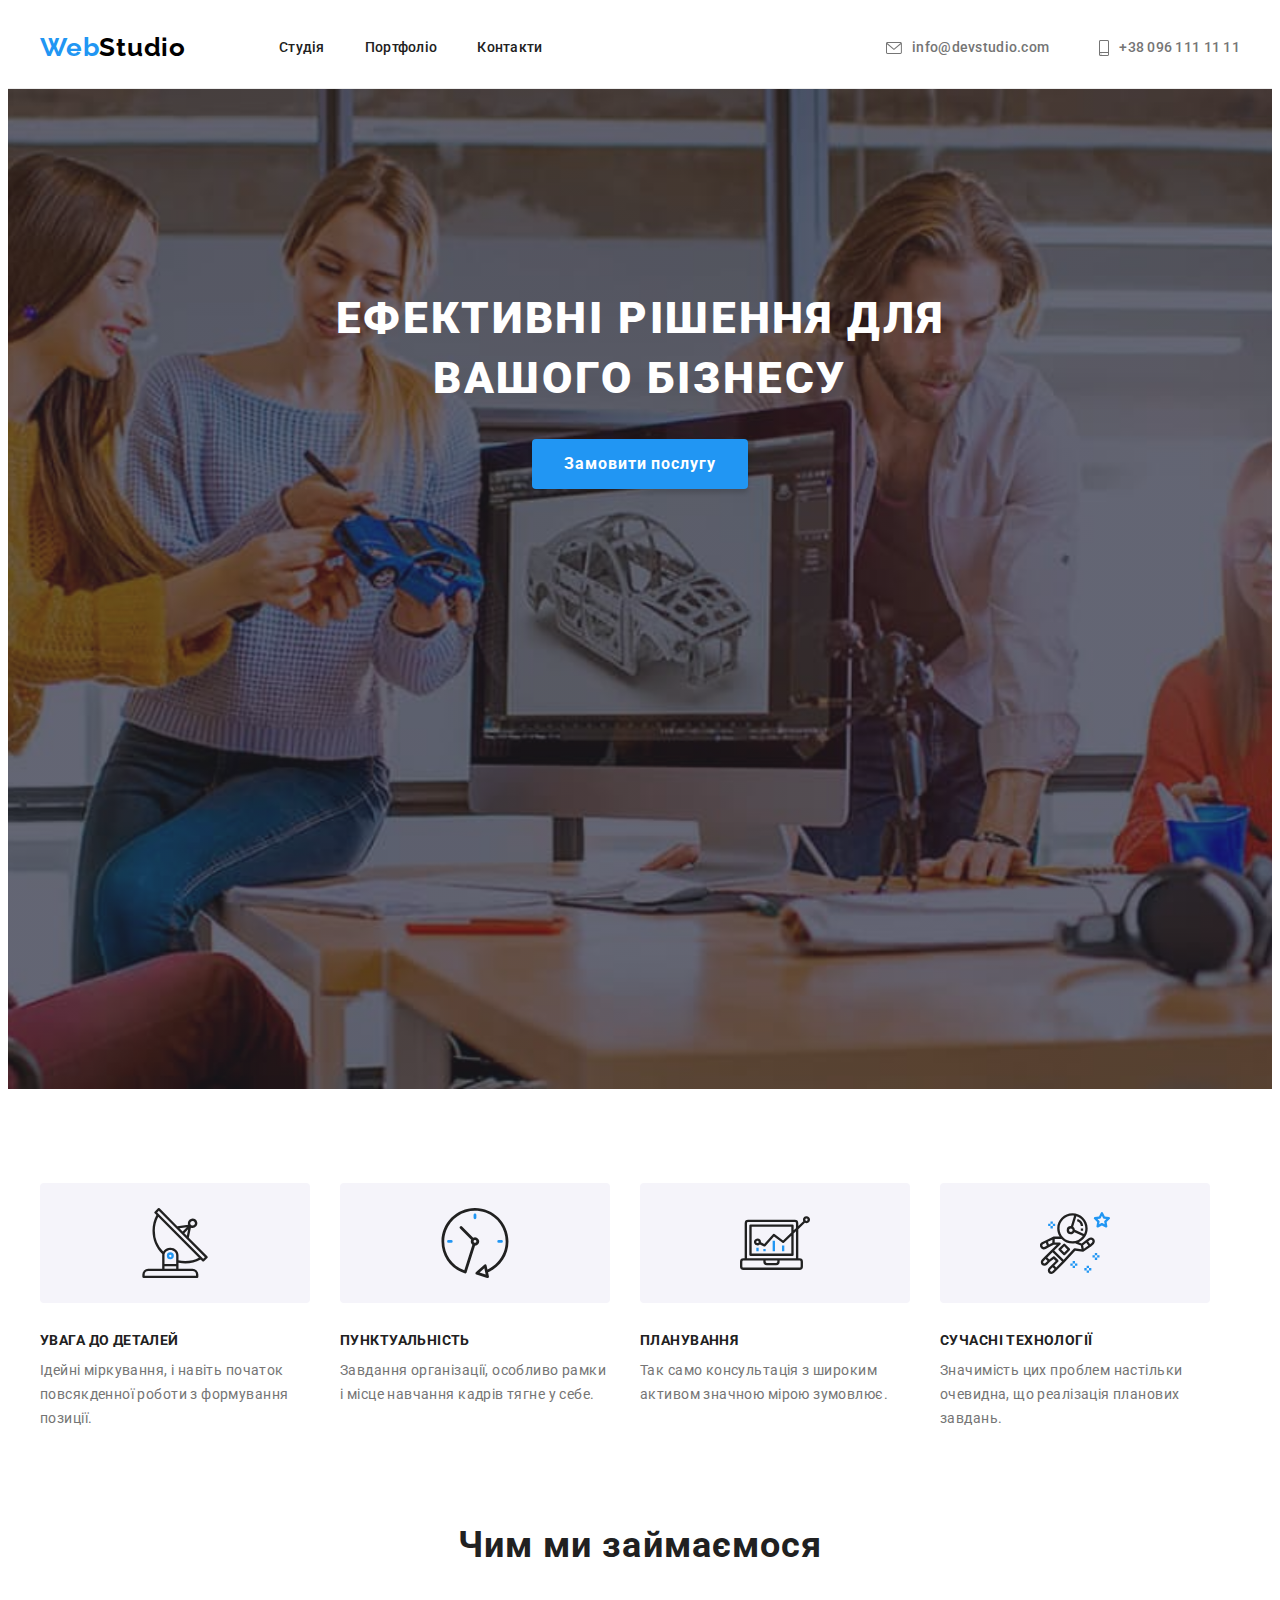
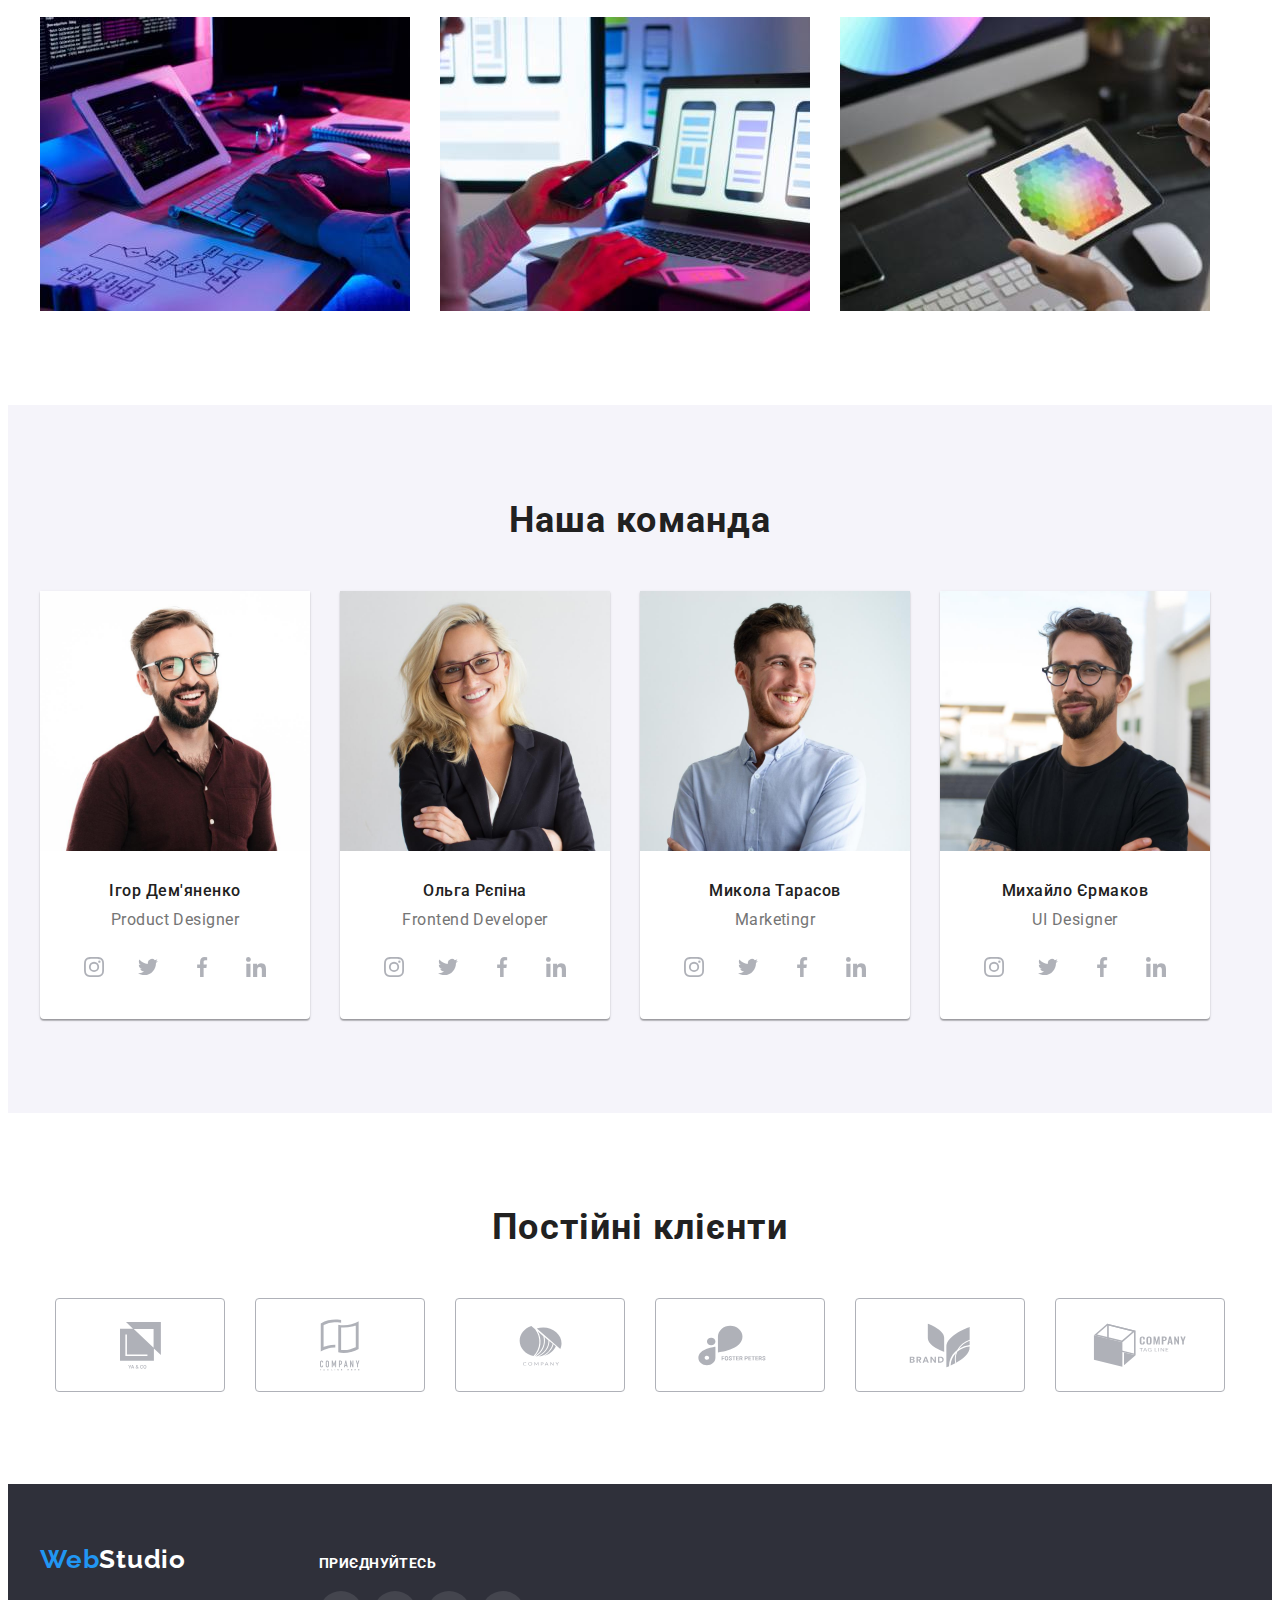
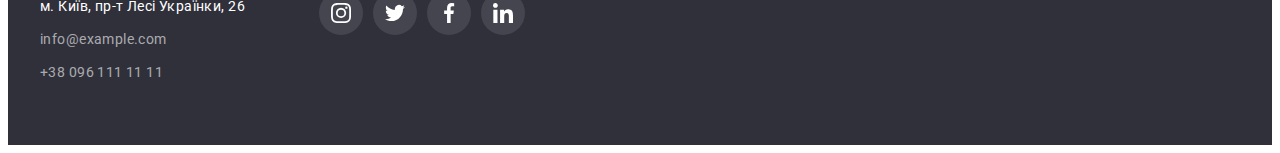
==== index.html @ 9c6f9ea0 "copy files" ====
<!DOCTYPE html>
<html lang="uk-UA">
<head>
    <meta charset="UTF-8">
    <meta http-equiv="X-UA-Compatible" content="IE=edge">
    <meta name="viewport" content="width=device-width, initial-scale=1.0">
    <link rel="preconnect" href="https://fonts.googleapis.com">
    <link rel="preconnect" href="https://fonts.gstatic.com" crossorigin>
    <link href="https://fonts.googleapis.com/css2?family=Raleway:wght@700&family=Roboto:wght@400;500;700;900&display=swap" rel="stylesheet">
    <title>Веб Студія</title>
    <link rel="stylesheet" href="https://cdnjs.cloudflare.com/ajax/libs/modern-normalize/1.1.0/modern-normalize.min.css" integrity="sha512-wpPYUAdjBVSE4KJnH1VR1HeZfpl1ub8YT/NKx4PuQ5NmX2tKuGu6U/JRp5y+Y8XG2tV+wKQpNHVUX03MfMFn9Q==" crossorigin="anonymous" referrerpolicy="no-referrer" />
    <link rel="stylesheet" href="css/styles.css" />
</head>
<body>
<!--------HEADER--------->
    <header class="header">
        <div class="container header-container">
            <nav class="header-nav">
                <a class="header-logo link" href="./index.html">Web<span>Studio</span></a>
                <ul class="header-list list">
                    <li class="header-item"><a class="header-link link" href="./index.html">Студія</a></li>
                    <li class="header-item"><a class="header-link link" href="./portfolio.html">Портфоліо</a></li>
                    <li class="header-item"><a class="header-link link" href="">Контакти</a></li>
                </ul>
            </nav>
                <ul class="contacts list">
                    <li class="mail"><a class="contacts-link link" href="mailto:info@devstudio.com"> <svg class="contact-icon" width="16" height="12"><use href="./images/icons.svg#icon-mail-ico"></use></svg> info@devstudio.com</a></li>
                    <li class="tel"><a class="contacts-link link" href="tel:+380961111111"> <svg class="contact-icon" width="10" height="16"><use href="./images/icons.svg#icon-phone-ico"></use></svg> +38 096 111 11 11</a></li>
                </ul>
        </div>
    </header>
    <main>
<!--------HERO---------> 
        <section class="hero">
            <div class="container">
                <h1 class="hero-title">Ефективні рішення для вашого бізнесу</h1>
                <button class="hero-btn" type="button">Замовити послугу</button>
            </div>
        </section>
<!--------FEATURES--------->        
        <section class="features section">
            <div class="container">
                <h2 class="visually-hidden">Переваги студії</h2>
                <ul class="features-list list">
                    <li class="features-item">
                        <div class="features-icon-container">
                            <svg class="features-icon" width="70" height="70" >
                                <use href="./images/icons.svg#icon-antenna-features"></use>
                            </svg>
                        </div>
                        <h3 class="features-title">УВАГА ДО ДЕТАЛЕЙ</h3>
                        <p class="features-text">Ідейні міркування, і навіть початок повсякденної роботи з формування позиції.</p>
                    </li>
                    <li class="features-item">
                        <div class="features-icon-container">
                            <svg class="features-icon" width="70" height="70" >
                                <use href="./images/icons.svg#icon-clock-features"></use>
                            </svg>
                        </div>
                        <h3 class="features-title">ПУНКТУАЛЬНІСТЬ</h3>
                        <p class="features-text">Завдання організації, особливо рамки і місце навчання кадрів тягне у себе.</p>
                    </li>
                    <li class="features-item">
                        <div class="features-icon-container">
                            <svg class="features-icon" width="70" height="70" >
                                <use href="./images/icons.svg#icon-diagram-features"></use>
                            </svg>
                        </div>
                        <h3 class="features-title">ПЛАНУВАННЯ</h3>
                        <p class="features-text">Так само консультація з широким активом значною мірою зумовлює.</p>
                    </li>
                    <li class="features-item">
                        <div class="features-icon-container">
                            <svg class="features-icon" width="70" height="70" >
                                <use href="./images/icons.svg#icon-astronaut-features"></use>
                            </svg>
                        </div>
                        <h3 class="features-title">СУЧАСНІ ТЕХНОЛОГІЇ</h3>
                        <p class="features-text">Значимість цих проблем настільки очевидна, що реалізація планових завдань.</p>
                    </li>
                </ul>
            </div>
        </section>
<!--------WORK---------> 
        <section class="work section">
            <div class="container">
                <h2 class="work-title">Чим ми займаємося</h2>
                <ul class="work-list list">
                    <li class="work-item"><img src="images/img-1.jpg" alt="Верстка сайтів" width="370" height="294"></li>
                    <li class="work-item"><img src="images/img-2.jpg" alt="Адаптивна верстка сайтів" width="370" height="294"></li>
                    <li class="work-item"><img src="images/img-3.jpg" alt="Розробка дизайн-макетів сайтів" width="370" height="294"></li>
                </ul>
            </div>
        </section>
<!--------OUR TEAM--------->        
        <section class="team section">
            <div class="container">
                <h2 class="team-title">Наша команда</h2>
                <ul class="team-cards list">
                    <li class="card card-box">
                        <img class="team-img" src="images/photo-1.jpg" alt="Ігор Дем'яненко" width="270" height="260">
                    <div class="card-wrap">
                        <h3 class="card-title">Ігор Дем'яненко</h3>
                        <p lang="en" class="card-text">Product Designer</p>
                        <ul class="team-social list">
                            <li class="team-social-item">
                                <a class="team-social-link link" href="" target="_blank" rel="noopener noreferrer" aria-label="instagram">
                                <svg class="team-social-icon" width="20" height="20">
                                <use href="./images/icons.svg#icon-instagram-social"></use>
                                </svg>
                                </a>
                            </li>
                            <li class="team-social-item">
                                <a class="team-social-link link" href="" target="_blank" rel="noopener noreferrer" aria-label="twitter">
                                <svg class="team-social-icon" width="20" height="20">
                                <use href="./images/icons.svg#icon-twitter-social"></use>
                                </svg>
                                </a>
                            </li>
                            <li class="team-social-item">
                                <a class="team-social-link link" href="" target="_blank" rel="noopener noreferrer" aria-label="facebook">
                                <svg class="team-social-icon" width="20" height="20">
                                <use href="./images/icons.svg#icon-facebook-social"></use>
                                </svg>
                                </a>
                            </li>
                            <li class="team-social-item">
                                <a class="team-social-link link" href="" target="_blank" rel="noopener noreferrer" aria-label="linkedin">
                                <svg class="team-social-icon" width="20" height="20">
                                <use href="./images/icons.svg#icon-linkedin-social"></use>
                                </svg>
                                </a>
                            </li>
                        </ul>
                    </div>
                    </li>
                    <li class="card card-box">
                        <img class="team-img" src="images/photo-2.jpg" alt="Ольга Рєпіна" width="270" height="260">
                    <div class="card-wrap">
                        <h3 class="card-title">Ольга Рєпіна</h3>
                        <p lang="en" class="card-text">Frontend Developer</p>
                        <ul class="team-social list">
                            <li class="team-social-item">
                                <a class="team-social-link link" href="" target="_blank" rel="noopener noreferrer" aria-label="instagram">
                                <svg class="team-social-icon" width="20" height="20">
                                <use href="./images/icons.svg#icon-instagram-social"></use>
                                </svg>
                                </a>
                            </li>
                            <li class="team-social-item">
                                <a class="team-social-link link" href="" target="_blank" rel="noopener noreferrer" aria-label="twitter">
                                <svg class="team-social-icon" width="20" height="20">
                                <use href="./images/icons.svg#icon-twitter-social"></use>
                                </svg>
                                </a>
                            </li>
                            <li class="team-social-item">
                                <a class="team-social-link link" href="" target="_blank" rel="noopener noreferrer" aria-label="facebook">
                                <svg class="team-social-icon" width="20" height="20">
                                <use href="./images/icons.svg#icon-facebook-social"></use>
                                </svg>
                                </a>
                            </li>
                            <li class="team-social-item">
                                <a class="team-social-link link" href="" target="_blank" rel="noopener noreferrer" aria-label="linkedin">
                                <svg class="team-social-icon" width="20" height="20">
                                <use href="./images/icons.svg#icon-linkedin-social"></use>
                                </svg>
                                </a>
                            </li>
                        </ul>
                    </div>
                    </li>
                    <li class="card card-box">
                        <img class="team-img" src="images/photo-3.jpg" alt="Микола Тарасов" width="270" height="260">
                    <div class="card-wrap">
                        <h3 class="card-title">Микола Тарасов</h3>
                        <p lang="en" class="card-text">Marketingr</p>
                        <ul class="team-social list">
                            <li class="team-social-item">
                                <a class="team-social-link link" href="" target="_blank" rel="noopener noreferrer" aria-label="instagram">
                                <svg class="team-social-icon" width="20" height="20">
                                <use href="./images/icons.svg#icon-instagram-social"></use>
                                </svg>
                                </a>
                            </li>
                            <li class="team-social-item">
                                <a class="team-social-link link" href="" target="_blank" rel="noopener noreferrer" aria-label="twitter">
                                <svg class="team-social-icon" width="20" height="20">
                                <use href="./images/icons.svg#icon-twitter-social"></use>
                                </svg>
                                </a>
                            </li>
                            <li class="team-social-item">
                                <a class="team-social-link link" href="" target="_blank" rel="noopener noreferrer" aria-label="facebook">
                                <svg class="team-social-icon" width="20" height="20">
                                <use href="./images/icons.svg#icon-facebook-social"></use>
                                </svg>
                                </a>
                            </li>
                            <li class="team-social-item">
                                <a class="team-social-link link" href="" target="_blank" rel="noopener noreferrer" aria-label="linkedin">
                                <svg class="team-social-icon" width="20" height="20">
                                <use href="./images/icons.svg#icon-linkedin-social"></use>
                                </svg>
                                </a>
                            </li>
                        </ul>
                    </div>
                    </li>
                    <li class="card card-box">
                        <img class="team-img" src="images/photo-4.jpg" alt="Михайло Єрмаков" width="270" height="260">
                    <div class="card-wrap">
                        <h3 class="card-title">Михайло Єрмаков</h3>
                        <p lang="en" class="card-text">UI Designer</p>
                        <ul class="team-social list">
                            <li class="team-social-item">
                                <a class="team-social-link link" href="" target="_blank" rel="noopener noreferrer" aria-label="instagram">
                                <svg class="team-social-icon" width="20" height="20">
                                <use href="./images/icons.svg#icon-instagram-social"></use>
                                </svg>
                                </a>
                            </li>
                            <li class="team-social-item">
                                <a class="team-social-link link" href="" target="_blank" rel="noopener noreferrer" aria-label="twitter">
                                <svg class="team-social-icon" width="20" height="20">
                                <use href="./images/icons.svg#icon-twitter-social"></use>
                                </svg>
                                </a>
                            </li>
                            <li class="team-social-item">
                                <a class="team-social-link link" href="" target="_blank" rel="noopener noreferrer" aria-label="facebook">
                                <svg class="team-social-icon" width="20" height="20">
                                <use href="./images/icons.svg#icon-facebook-social"></use>
                                </svg>
                                </a>
                            </li>
                            <li class="team-social-item">
                                <a class="team-social-link link" href="" target="_blank" rel="noopener noreferrer" aria-label="linkedin">
                                <svg class="team-social-icon" width="20" height="20">
                                <use href="./images/icons.svg#icon-linkedin-social"></use>
                                </svg>
                                </a>
                            </li>
                        </ul>
                    </div>
                    </li>
                </ul>
            </div>
        </section>
<!--------CLIENTS---------> 
        <section class="clients section">
            <div class="container">
                <h2 class="clients-title">Постійні клієнти</h2>
                <ul class="clients-list list">
                    <li class="clients-item">
                        <a class="clients-link" href="http://" target="_blank" rel="noopener noreferrer">
                            <svg class="clients-icon" width="41" height="47">
                                <use href="./images/icons.svg#icon-clients-1"></use>
                            </svg>
                        </a>
                    </li>
                    <li class="clients-item">
                        <a class="clients-link" href="http://" target="_blank" rel="noopener noreferrer">
                            <svg class="clients-icon" width="40" height="52">
                                <use href="./images/icons.svg#icon-clients-2"></use>
                            </svg>
                        </a>
                    </li>
                    <li class="clients-item">
                        <a class="clients-link" href="http://" target="_blank" rel="noopener noreferrer">
                            <svg class="clients-icon" width="43" height="41">
                                <use href="./images/icons.svg#icon-clients-3"></use>
                            </svg>
                        </a>
                    </li>
                    <li class="clients-item">
                        <a class="clients-link" href="http://" target="_blank" rel="noopener noreferrer">
                            <svg class="clients-icon" width="84" height="41">
                                <use href="./images/icons.svg#icon-clients-4"></use>
                            </svg>
                        </a>
                    </li>
                    <li class="clients-item">
                        <a class="clients-link" href="http://" target="_blank" rel="noopener noreferrer">
                            <svg class="clients-icon" width="62" height="45">
                                <use href="./images/icons.svg#icon-clients-5"></use>
                            </svg>
                        </a>
                    </li>
                    <li class="clients-item">
                        <a class="clients-link" href="http://" target="_blank" rel="noopener noreferrer">
                            <svg class="clients-icon" width="94" height="44">
                                <use href="./images/icons.svg#icon-clients-6"></use>
                            </svg>
                        </a>
                    </li>
                </ul>
            </div>
        </section>
    </main>
<!--------FOOTER---------> 
    <footer class="footer">
        <div class="container">
            <div class="footer-container">
                <a class="footer-logo link" href="./index.html">Web<span>Studio</span></a>
                <address class="address">
                    <ul class="adress-list list">
                        <li class="address-item address-link-item"><a class="address-link link" href="https://goo.gl/maps/mcbDyAHMGKXvk1hA8" target="_blank" rel="noopener noreferrer">м. Київ, пр-т Лесі Українки, 26</a></li>
                        <li class="address-item mail-link-item"><a class="mail-link link" href="mailto:info@example.com">info@example.com</a></li>
                        <li class="address-item"><a class="tel-link link" href="tel:+380961111111">+38 096 111 11 11</a></li>
                    </ul>
                </address>
            </div>
            <div class="footer-container footer-container-social">
                <h3 class="footer-join-title">Приєднуйтесь</h3>
                <ul class="footer-social list">
                    <li class="footer-social-item">
                        <a href="" class="footer-social-link link" target="_blank" rel="noopener noreferrer" aria-label="instagram">
                            <svg class="footer-social-icon" width="20" height="20">
                                <use href="./images/icons.svg#icon-instagram-social"></use>
                            </svg>
                        </a>
                    </li>
                    <li class="footer-social-item">
                        <a href="" class="footer-social-link link" target="_blank" rel="noopener noreferrer" aria-label="twitter">
                            <svg class="footer-social-icon" width="20" height="20">
                                <use href="./images/icons.svg#icon-twitter-social"></use>
                            </svg>
                        </a>
                    </li>
                    <li class="footer-social-item">
                        <a href="" class="footer-social-link link" target="_blank" rel="noopener noreferrer" aria-label="facebook">
                            <svg class="footer-social-icon" width="20" height="20">
                                <use href="./images/icons.svg#icon-facebook-social"></use>
                            </svg>
                        </a>
                    </li>
                    <li class="footer-social-item">
                        <a href="" class="footer-social-link link" target="_blank" rel="noopener noreferrer" aria-label="linkedin">
                            <svg class="footer-social-icon" width="20" height="20">
                                <use href="./images/icons.svg#icon-linkedin-social"></use>
                            </svg>
                        </a>
                    </li>                   
                </ul>
            </div>
        </div>
    </footer>
</body>
</html>
---- css/styles.css ----
:root {
/*--------FONTS---------*/
    --main-font: Roboto, sans-serif;
    --secondary-font: Raleway, sans-serif;
/*--------TEXT COLOR---------*/
    --main-page-color: #212121;
    --secondary-page-color: #757575;
    --accent-color: #2196f3;
/*--------BACKGROUND COLOR---------*/
    --dark: #2f303a;
    --light: #f5f4fa;
}

/*--------RESET STYLES---------*/

p,
h1,
h2,
h3,
h4,
h5,
h6 {
    margin: 0;
}

ul,
ol {
    margin: 0;
    padding-left: 0;
}

.list {
    list-style: none;
    padding: 0;
    margin: 0;
}

.link {
    text-decoration: none;
    color: currentColor;
}

/*--------BASE STYLES---------*/

.container {
    max-width: 1200px;
    margin-left: auto;
    margin-right: auto;
    padding-left: 15px;
    padding-right: 15px;
    /*outline: 2px solid red;*/
}

img {
    display: block;
    max-width: 100%;
    height: auto;
}

.section {
    padding-top: 94px;
    padding-bottom: 94px;
}

.visually-hidden {
    position: absolute;
    width: 1px;
    height: 1px;
    margin: -1px;
    border: 0;
    padding: 0;
    white-space: nowrap;
    clip-path: inset(100%);
    clip: rect(0 0 0 0);
    overflow: hidden;
}

/*--------BODY---------*/

body {
    font-family: var(--main-font);
    color: var(--main-page-color);
}

/*--------HEADER---------*/

.header {
    border-bottom: 1px solid #ececec;
}

.header-container {
    display: flex;
    align-items: center;
}

.header-list {
    display: flex;
    gap: 40px;
}

.header-logo {    
    margin-right: 93px;
    font-family: var(--secondary-font);
    font-weight: 700;
    font-size: 26px;
    line-height: 1.2;
    letter-spacing: 0.03em;
    color: var(--accent-color);
}

.header-nav {
    margin-right: auto;
    display: flex;
    align-items: center;
}

.header-logo span {
    color: #000000;
}

.header-link {
    display: block;
    padding-top: 32px;
    padding-bottom: 32px;
    font-weight: 500;
    font-size: 14px;
    line-height: 1.14;
    letter-spacing: 0.02em;
    color: var(--main-page-color);
}

.header-link:hover,
.header-link:focus,
.contacts-link:hover,
.contacts-link:focus {
    color: var(--accent-color);
}

.contacts {
    display: flex;
}

.contact-icon {
    fill: currentColor;
    margin-right: 10px;
    background-position: center;
}

.mail {    
    margin-right: 50px;
}

.contacts-link {
    padding-top: 32px;
    padding-bottom: 32px;
    font-weight: 500;
    font-size: 14px;
    line-height: 1.14;
    letter-spacing: 0.02em;
    color: var(--secondary-page-color);
    display: flex;
    align-items: center;
}

/*--------HERO---------*/

.hero {
    padding-top: 200px;
    padding-bottom: 200px;
    text-align: center;
    background-color: var(--dark);
    background-image: linear-gradient(rgba(47, 48, 58, 0.4), rgba(47, 48, 58, 0.4)), url(../images/background-img.jpg);
    background-repeat: no-repeat;
    background-position: center;
    background-size: cover;
    height: 600px;
    max-width: 1600px;
    margin-left: auto;
    margin-right: auto;
}

.hero-title {
    width: 696px;
    margin-left: auto;
    margin-right: auto;
    margin-bottom: 30px;
    font-weight: 900;
    font-size: 44px;
    line-height: 1.36;
    letter-spacing: 0.06em;
    text-transform: uppercase;
    color: #ffffff;
}

.hero-btn {
    min-width: 200px;
    min-height: 50px;
    padding: 10px 32px;
    font-family: var(--main-font);
    font-weight: 700;
    font-size: 16px;
    line-height: 1.88;
    letter-spacing: 0.06em;
    cursor: pointer;
    color: #ffffff;
    background-color: var(--accent-color);
    border: none;
    box-shadow: 0px 4px 4px rgba(0, 0, 0, 0.15);
    border-radius: 4px;
}

.hero-btn:hover,
.hero-btn:focus {
    background-color: #188ce8;
    border: none;
}

/*--------FEATURES---------*/

.features-list {
    display: flex;
}

.features-item {
    width: 270px;
    margin-right: 30px;
}

.features-item:last-child {
    margin-right: 0;
}

.features-icon-container {
    display: flex;
    height: 120px;
    margin-bottom: 30px;
    align-items: center;
    justify-content: center;
    border-radius: 4px;
    background-color: var(--light);
}

.features-title {
    margin-bottom: 10px;
    font-weight: 700;
    font-size: 14px;
    line-height: 1.14;
    letter-spacing: 0.03em;
    text-transform: uppercase;
}

.features-text {
    font-size: 14px;
    line-height: 1.71;
    letter-spacing: 0.03em;
    color: var(--secondary-page-color);
}

/*--------WORK---------*/

.work {
    padding-top: 0;
}

.work-title {
    margin-bottom: 50px;
    font-weight: 700;
    font-size: 36px;
    line-height: 1.16;
    letter-spacing: 0.03em;
    text-align: center;
}

.work-list {
    display: flex;
    margin-right: auto;
    margin-left: auto;
}

.work-item {
    margin-right: 30px;
}

.work-item:last-child {
    margin-right: 0;
}

/*--------OUR TEAM---------*/

.team {
    background-color: var(--light);
}
.team-cards {
    display: flex;
    text-align: center;
    gap: 30px;
}

.team-title {
    font-weight: 700;
    font-size: 36px;
    line-height: 1.17;
    text-align: center;
    letter-spacing: 0.03em;
    color: var(--main-page-color);
    margin-bottom: 50px;
}
.card-title {
    font-weight: 500;
    font-size: 16px;
    line-height: 1.19;
    letter-spacing: 0.03em;
    margin-bottom: 10px;
}

.card-text {
    font-size: 16px;
    line-height: 1.19;
    letter-spacing: 0.03em;
    color: var(--secondary-page-color);
    margin-bottom: 16px;
}

.card-box {
    box-sizing: border-box;
    background-color: #ffffff;
    box-shadow: 0px 1px 3px rgba(0, 0, 0, 0.12), 0px 1px 1px rgba(0, 0, 0, 0.14),
    0px 2px 1px rgba(0, 0, 0, 0.2);
    border-radius: 0px 0px 4px 4px;
}

.card-wrap {
    padding-top: 30px;
    padding-bottom: 30px;
}

.team-social {
    display: flex;
    justify-content: center;
    gap: 10px;
}
.team-social-link {
    width: 44px;
    height: 44px;
    border-radius: 50%;
    background-color: transparent;
    display: flex;
    align-items: center;
    justify-content: center;
}

.team-social-icon {
    fill: #AFB1B8;
}

.team-social-link:hover,
.team-social-link:focus {
    background-color: var(--accent-color);
}

.team-social-link:hover .team-social-icon,
.team-social-link:focus .team-social-icon {
    fill: #ffffff;
}

/*--------CLIENTS---------*/

.clients-title {
    margin-bottom: 50px;
    font-weight: 700;
    font-size: 36px;
    line-height: 1.16;
    letter-spacing: 0.03em;
    text-align: center;
}

.clients-list {
    display: flex;
    justify-content: center;
}

.clients-item:not(:last-child){
    margin-right: 30px;
}

.clients-item {
    width: 170px;
    height: 92px;
}

.clients-link {
    display: flex;
    height: 100%;
    align-items: center;
    justify-content: center;
    color: #AFB1B8;
    border: 1px solid #AFB1B8;
    border-radius: 4px;
}

.clients-link:hover,
.clients-link:focus {
    color: var(--accent-color);
    border-color: var(--accent-color);
}

.clients-icon {
    fill: currentColor;
}

/*--------FOOTER---------*/

.footer {
    background-color: var(--dark);
    padding-top: 60px;
    padding-bottom: 60px;
}

.footer-logo {
    display: inline-block;
    margin-bottom: 20px;
    font-family: var(--secondary-font);
    font-weight: 700;
    font-size: 26px;
    line-height: 1.19;
    letter-spacing: 0.03em;
    color: var(--accent-color);
}

.footer span {
    color: #ffffff;
}

.adress-list {
    font-style: normal;
}

.address-item {
    margin-bottom: 0;
}

.address-link {
    font-family: var(--main-font);
    font-size: 14px;
    line-height: 1.71;
    letter-spacing: 0.03em;
    color: #ffffff;
}

.address-link-item,
.mail-link-item {
    margin-bottom: 9px;
}

.mail-link,
.tel-link {
    font-family: var(--main-font);
    font-size: 14px;
    line-height: 1.71;
    letter-spacing: 0.03em;
    color: rgba(255, 255, 255, 0.6);
}

.address-link:hover,
.address-link:focus,
.mail-link:hover,
.mail-link:focus,
.tel-link:hover,
.tel-link:focus {
    color: var(--accent-color);
}

.footer-container {
    display: inline-grid;
    align-items: baseline;
}

.footer-container:not(:last-child) {
    margin-right: 70px;
}

.footer-join-title {
    margin-top: 0;
    margin-bottom: 20px;
    font-weight: 700;
    font-size: 14px;
    line-height: 16px;
    letter-spacing: 0.03em;
    text-transform: uppercase;
    color: #ffffff;
}

.footer-social {
    display: flex;
    justify-content: center;
    gap: 10px;
}

.footer-social-item {
    width: 44px;
    height: 44px;
}

.footer-social-link {
    display: flex;
    align-items: center;
    justify-content: center;
    height: 100%;
    color: #ffffff;
    background-color: rgba(255, 255, 255, 0.1);
    border-radius: 50%;
}

.footer-social-link:hover,
.footer-social-link:focus {
    background-color: var(--accent-color);
}

.footer-social-icon {
    fill: currentColor;
}

/*------------------PORTFOLIO.HTML------------------*/

/*--------FILTER---------*/

.filter-list {
    display: flex;
    margin-left: auto;
    margin-right: auto;
    justify-content: center;
    margin-bottom: 50px;
}

.filter-btn {
    padding-left: 22px;
    padding-right: 22px;
    padding-top: 6px;
    padding-bottom: 6px;
    font-family: var(--main-font);
    color: var(--main-page-color);
    font-weight: 500;
    font-size: 16px;
    line-height: 1.6;
    letter-spacing: 0.03em;
    text-align: center;
    background-color: var(--light);
    cursor: pointer;
    border: none;
    border-radius: 4px;
}

.filter-btn:hover,
.filter-btn:focus,
.current {
    color: #ffffff;
    background-color: var(--accent-color);
    box-shadow: 0px 3px 1px rgba(0, 0, 0, 0.1), 0px 1px 2px rgba(0, 0, 0, 0.08), 0px 2px 2px rgba(0, 0, 0, 0.12);
}

.portfolio-filter-item {
    margin-right: 8px;
}

.portfolio-filter-item:last-child {
    margin-right: 0;
}

/*--------PORTFOLIO---------*/

.portfolio-list {
    display: flex;
    flex-wrap: wrap;
    gap: 30px;
}

.portfolio-item {
    flex-basis: calc((100% - 2 * 30) / 3);
}

.portfolio-link {
    display: block;
}

.portfolio-link:hover,
.portfolio-link:focus {
    box-shadow: 0px 1px 1px rgba(0, 0, 0, 0.12), 0px 4px 4px rgba(0, 0, 0, 0.06), 1px 4px 6px rgba(0, 0, 0, 0.16);
}

.portfolio-title {
    margin-bottom: 4px;
    font-weight: 700;
    font-size: 18px;
    line-height: 2;
    letter-spacing: 0.06em;
}

.portfolio-text {
    font-size: 16px;
    line-height: 1.9;
    letter-spacing: 0.03em;
    color: var(--secondary-page-color);
}

.portfolio-description {
    padding-top: 20px;
    padding-bottom: 20px;
    padding-left: 24px;
    padding-right: 24px;
    width: 370px;
    border: 1px solid #eeeeee;
    border-top: none;
}
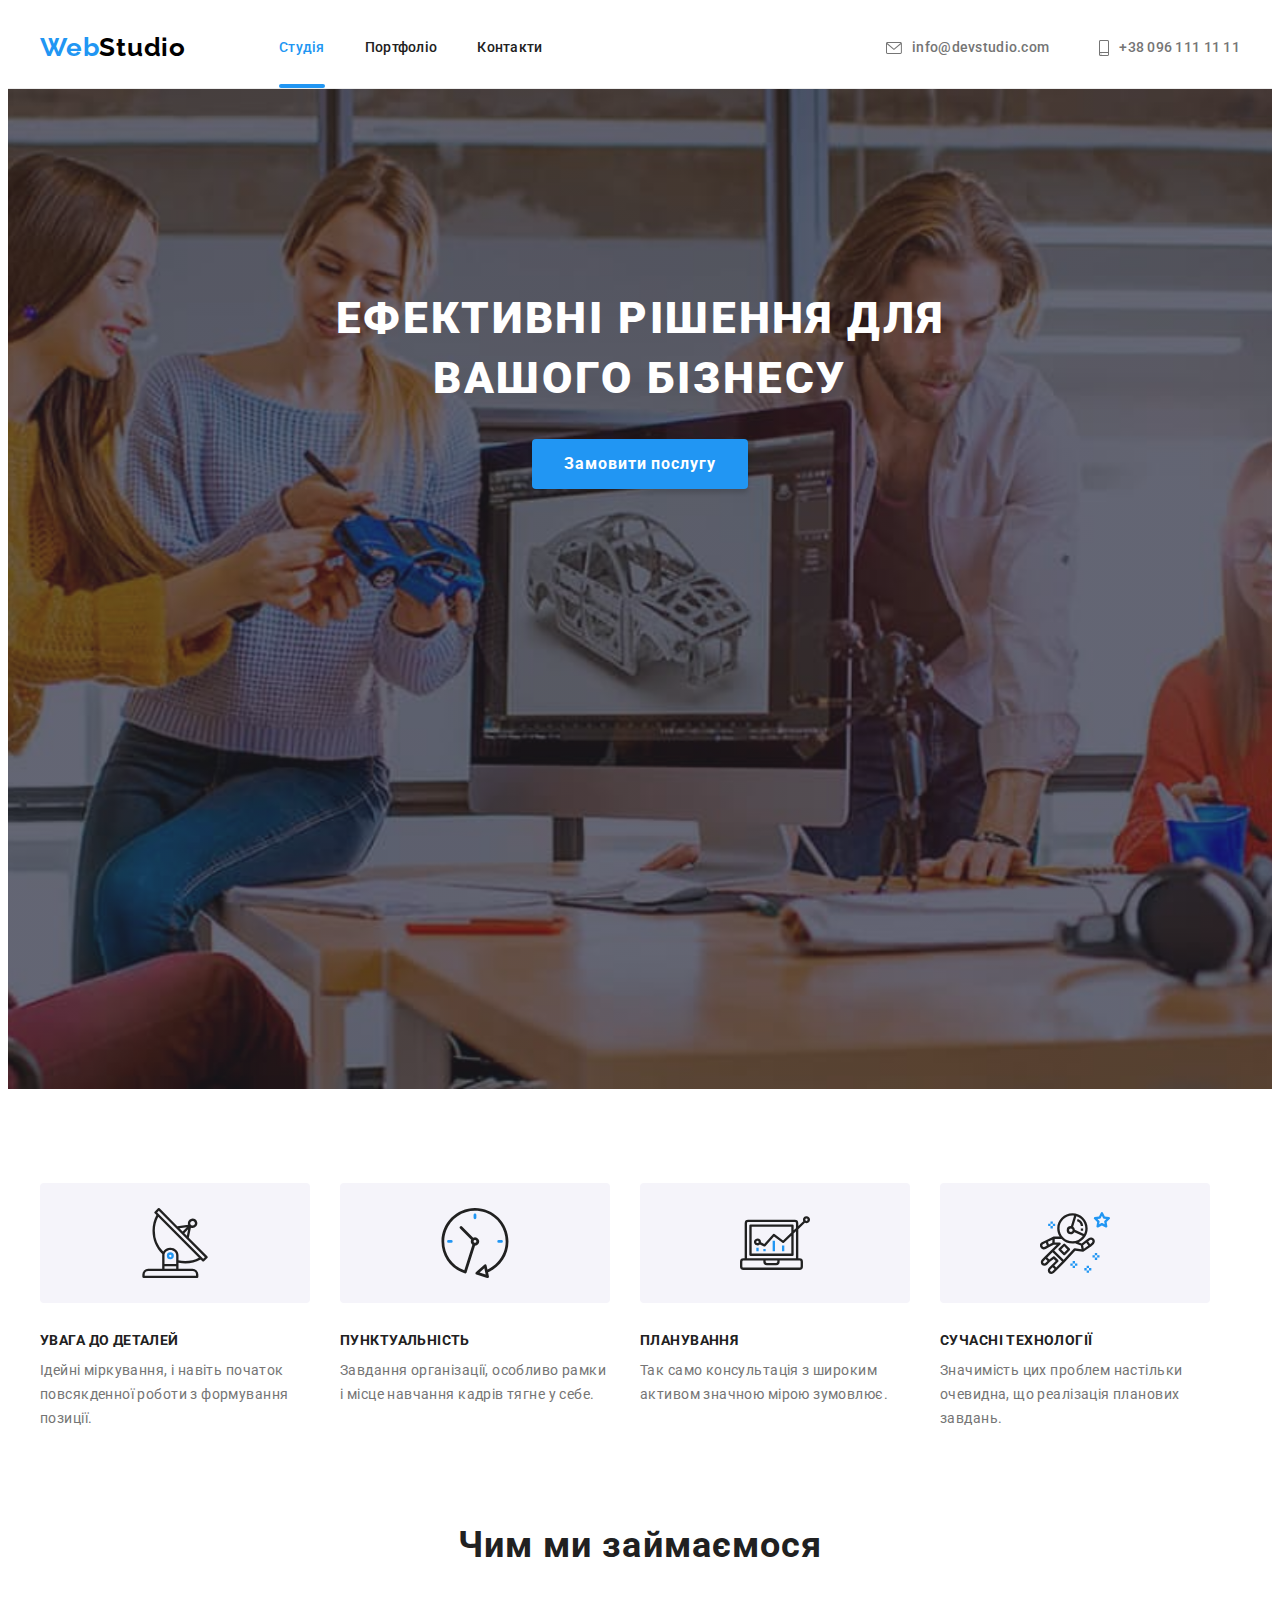
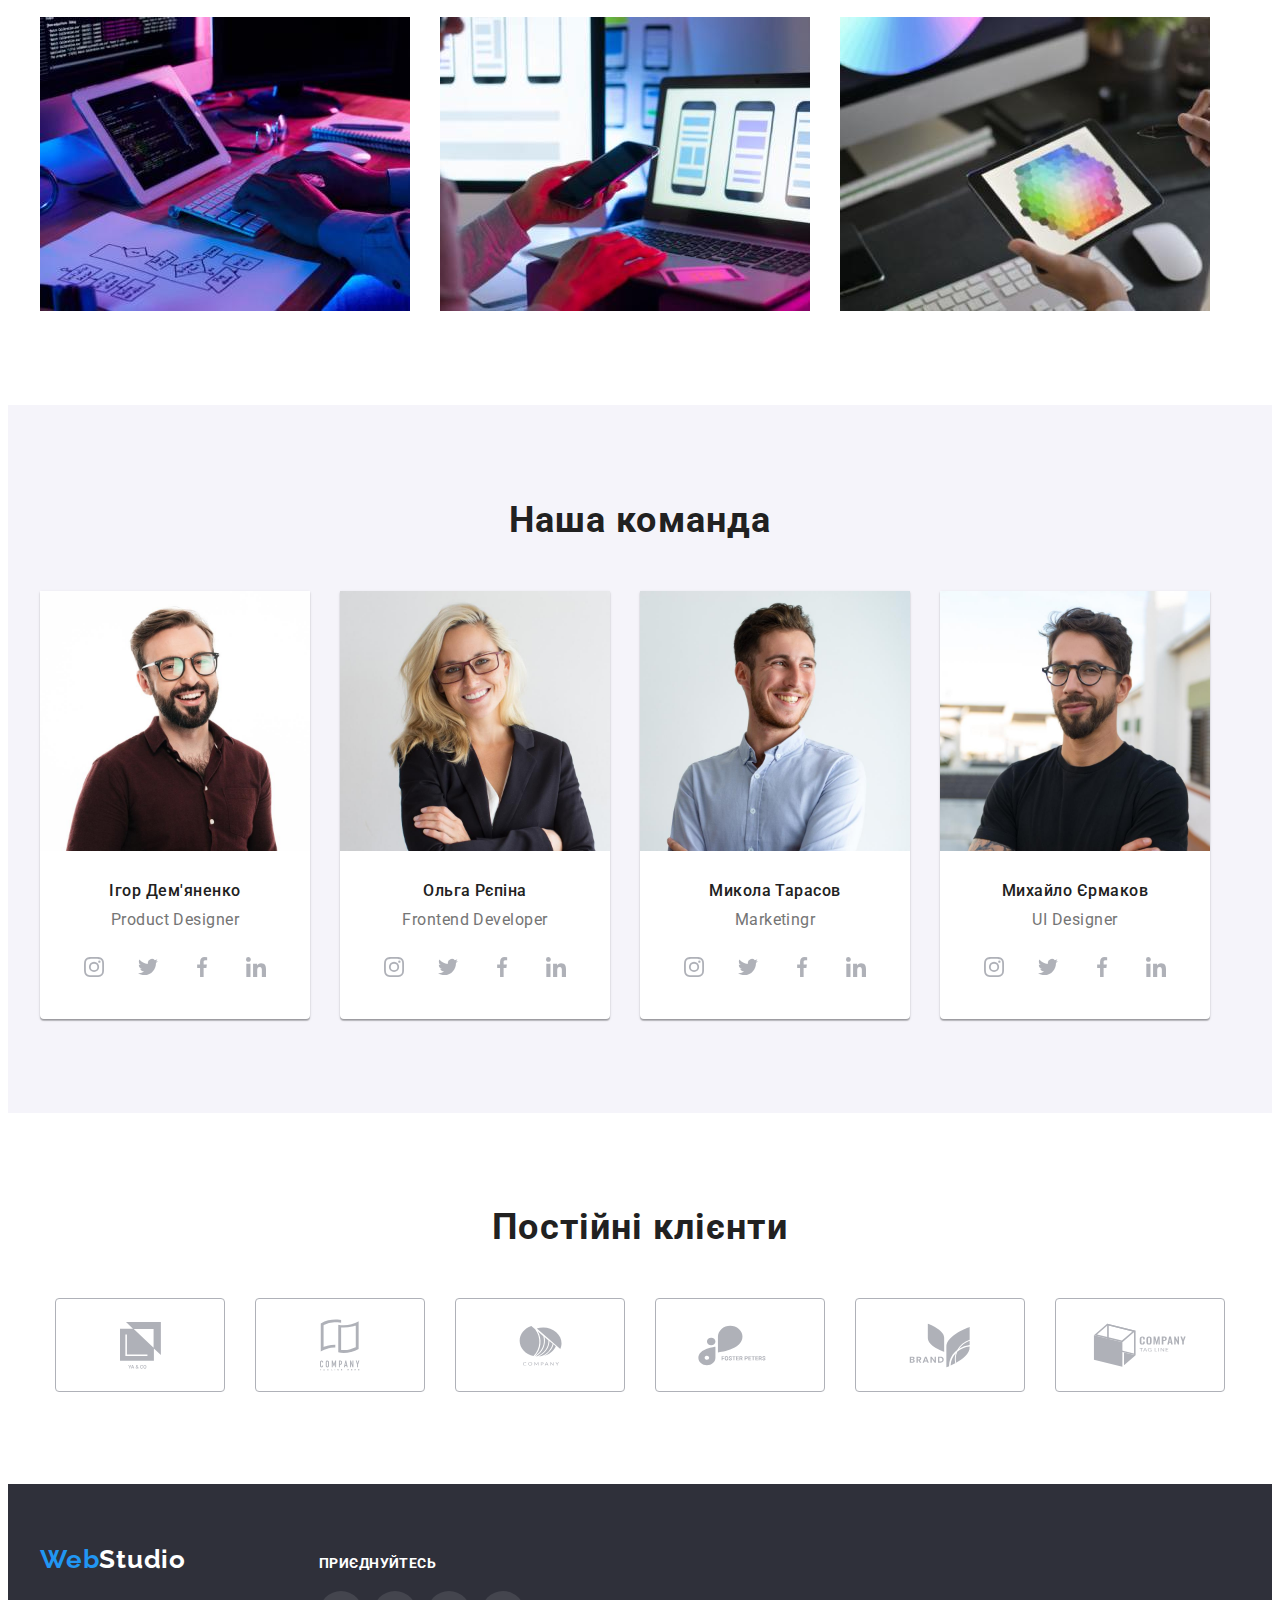
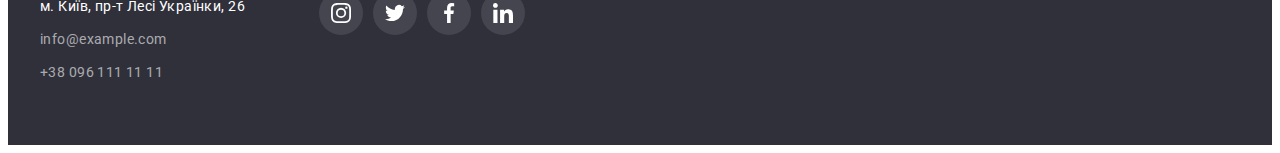
==== commit 033ce4e4: "some changes" ====
--- a/index.html
+++ b/index.html
@@ -18,7 +18,7 @@
             <nav class="header-nav">
                 <a class="header-logo link" href="./index.html">Web<span>Studio</span></a>
                 <ul class="header-list list">
-                    <li class="header-item"><a class="header-link link" href="./index.html">Студія</a></li>
+                    <li class="header-item"><a class="header-link link current-color" href="./index.html">Студія</a></li>
                     <li class="header-item"><a class="header-link link" href="./portfolio.html">Портфоліо</a></li>
                     <li class="header-item"><a class="header-link link" href="">Контакти</a></li>
                 </ul>
@@ -34,7 +34,7 @@
         <section class="hero">
             <div class="container">
                 <h1 class="hero-title">Ефективні рішення для вашого бізнесу</h1>
-                <button class="hero-btn" type="button">Замовити послугу</button>
+                <button class="hero-btn" type="button" data-modal-open>Замовити послугу</button>
             </div>
         </section>
 <!--------FEATURES--------->        
@@ -347,5 +347,16 @@
             </div>
         </div>
     </footer>
+<!--------MODAL---------> 
+    <div class="backdrop is-hidden" data-modal>
+        <div class="modal">
+            <button type="button" class="modal-button-close" data-modal-close>
+                <svg class="modal-button-icon" width="11" height="11">
+                    <use href="./images/icons.svg#icon--close-button"></use>
+                </svg>
+            </button>
+        </div>
+    </div>
+    <script src="./js/modal.js"></script>
 </body>
 </html>--- a/css/styles.css
+++ b/css/styles.css
@@ -127,6 +127,9 @@
     line-height: 1.14;
     letter-spacing: 0.02em;
     color: var(--main-page-color);
+    transition-property: color;
+    transition-duration: 250ms;
+    transition-timing-function: cubic-bezier(0.4, 0, 0.2, 1);
 }
 
 .header-link:hover,
@@ -144,6 +147,9 @@
     fill: currentColor;
     margin-right: 10px;
     background-position: center;
+    transition-property: fill;
+    transition-duration: 250ms;
+    transition-timing-function: cubic-bezier(0.4, 0, 0.2, 1);
 }
 
 .mail {    
@@ -160,6 +166,26 @@
     color: var(--secondary-page-color);
     display: flex;
     align-items: center;
+    transition-property: color;
+    transition-duration: 250ms;
+    transition-timing-function: cubic-bezier(0.4, 0, 0.2, 1);
+}
+
+.current-color {
+    position: relative;
+    color: var(--accent-color);
+}
+
+.current-color::after {
+    display: block;
+    position: absolute;
+    content: '';
+    width: 100%;
+    height: 4px;
+    background: var(--accent-color);
+    border-radius: 2px;
+    left: 0;
+    bottom: 0;
 }
 
 /*--------HERO---------*/
@@ -207,6 +233,9 @@
     border: none;
     box-shadow: 0px 4px 4px rgba(0, 0, 0, 0.15);
     border-radius: 4px;
+    transition-property: background-color;
+    transition-duration: 250ms;
+    transition-timing-function: cubic-bezier(0.4, 0, 0.2, 1);
 }
 
 .hero-btn:hover,
@@ -347,6 +376,9 @@
     display: flex;
     align-items: center;
     justify-content: center;
+    transition-property: fill, background-color;
+    transition-duration: 250ms;
+    transition-timing-function: cubic-bezier(0.4, 0, 0.2, 1);
 }
 
 .team-social-icon {
@@ -396,6 +428,9 @@
     color: #AFB1B8;
     border: 1px solid #AFB1B8;
     border-radius: 4px;
+    transition-property: color, border-color;
+    transition-duration: 250ms;
+    transition-timing-function: cubic-bezier(0.4, 0, 0.2, 1);
 }
 
 .clients-link:hover,
@@ -445,6 +480,9 @@
     line-height: 1.71;
     letter-spacing: 0.03em;
     color: #ffffff;
+    transition-property: color;
+    transition-duration: 250ms;
+    transition-timing-function: cubic-bezier(0.4, 0, 0.2, 1);
 }
 
 .address-link-item,
@@ -459,6 +497,9 @@
     line-height: 1.71;
     letter-spacing: 0.03em;
     color: rgba(255, 255, 255, 0.6);
+    transition-property: color;
+    transition-duration: 250ms;
+    transition-timing-function: cubic-bezier(0.4, 0, 0.2, 1);
 }
 
 .address-link:hover,
@@ -509,6 +550,9 @@
     color: #ffffff;
     background-color: rgba(255, 255, 255, 0.1);
     border-radius: 50%;
+    transition-property: background-color;
+    transition-duration: 250ms;
+    transition-timing-function: cubic-bezier(0.4, 0, 0.2, 1);
 }
 
 .footer-social-link:hover,
@@ -518,6 +562,76 @@
 
 .footer-social-icon {
     fill: currentColor;
+}
+
+/*--------MODAL---------*/
+
+.backdrop {
+    position: fixed;
+    top: 0;
+    left: 0;
+    width: 100%;
+    height: 100%;
+    background-color: rgba(0, 0, 0, 0.2);
+
+    transition-property: opacity, visibility;
+    transition-duration: 250ms;
+    transition-timing-function: cubic-bezier(0.4, 0, 0.2, 1);
+    transition-delay: 0ms;
+}
+
+.modal {
+    position: absolute;
+    top: 50%;
+    left: 50%;
+    transform: translate(-50%, -50%) scale(1);
+    width: 528px;
+    min-height: 581px;
+    border-radius: 4px;
+    box-shadow: 0px 1px 3px rgba(0, 0, 0, 0.12), 0px 1px 1px rgba(0, 0, 0, 0.14),
+    0px 2px 1px rgba(0, 0, 0, 0.2);
+    background: #ffffff;
+    transition: opacity 250ms cubic-bezier(0.4, 0, 0.2, 1), transform 250ms cubic-bezier(0.4, 0, 0.2, 1);
+}
+
+.modal-button-close {
+    position: absolute;
+    top: 8px;
+    right: 8px;
+    padding: 0;
+    width: 30px;
+    height: 30px;
+    border-radius: 50%;
+    display: flex;
+    justify-content: center;
+    align-items: center;
+    background: #ffffff;
+    border: 1px solid rgba(0, 0, 0, 0.1);
+    cursor: pointer;
+    transition-property: fill, border-color;
+    transition-duration: 250ms;
+    transition-timing-function: cubic-bezier(0.4, 0, 0.2, 1);
+}
+
+.backdrop.is-hidden .modal {
+    opacity: 0;
+    transform: translate(-50%, -50%) scale(0);
+}
+
+.is-hidden {
+    opacity: 0;
+    visibility: hidden;
+    pointer-events: none;
+}
+
+.modal-button-close {
+    color: currentColor;
+}
+
+.modal-button-close:hover,
+.modal-button-close:focus {
+    fill: var(--accent-color);
+    border-color: var(--accent-color);
 }
 
 /*------------------PORTFOLIO.HTML------------------*/
@@ -548,6 +662,9 @@
     cursor: pointer;
     border: none;
     border-radius: 4px;
+    transition-property: color, background-color, box-shadow;
+    transition-duration: 250ms;
+    transition-timing-function: cubic-bezier(0.4, 0, 0.2, 1);
 }
 
 .filter-btn:hover,
@@ -580,11 +697,47 @@
 
 .portfolio-link {
     display: block;
+    transition-property: box-shadow;
+    transition-duration: 250ms;
+    transition-timing-function: cubic-bezier(0.4, 0, 0.2, 1);
 }
 
 .portfolio-link:hover,
 .portfolio-link:focus {
     box-shadow: 0px 1px 1px rgba(0, 0, 0, 0.12), 0px 4px 4px rgba(0, 0, 0, 0.06), 1px 4px 6px rgba(0, 0, 0, 0.16);
+}
+
+.portfolio-wrap {
+    position: relative;
+    overflow: hidden;
+}
+
+.portfolio-overlay {
+    position: absolute;
+    background: rgba(33, 150, 243, 0.9);
+    right: 0;
+    top: 0;
+    padding-top: 63px;
+    padding-right: 24px;
+    padding-bottom: 63px;
+    padding-left: 24px;
+    width: 100%;
+    height: 100%;
+    transform: translateY(100%);
+    transition: transform 250ms cubic-bezier(0.4, 0, 0.2, 1);
+}
+
+.portfolio-link:hover .portfolio-overlay {
+    transform: translateY(0);
+    opacity: 1;
+}
+
+.portfolio-overlay-text {
+    text-align: left;
+    font-size: 18px;
+    line-height: 1.6;
+    letter-spacing: 0.03em;
+    color: #ffffff;
 }
 
 .portfolio-title {
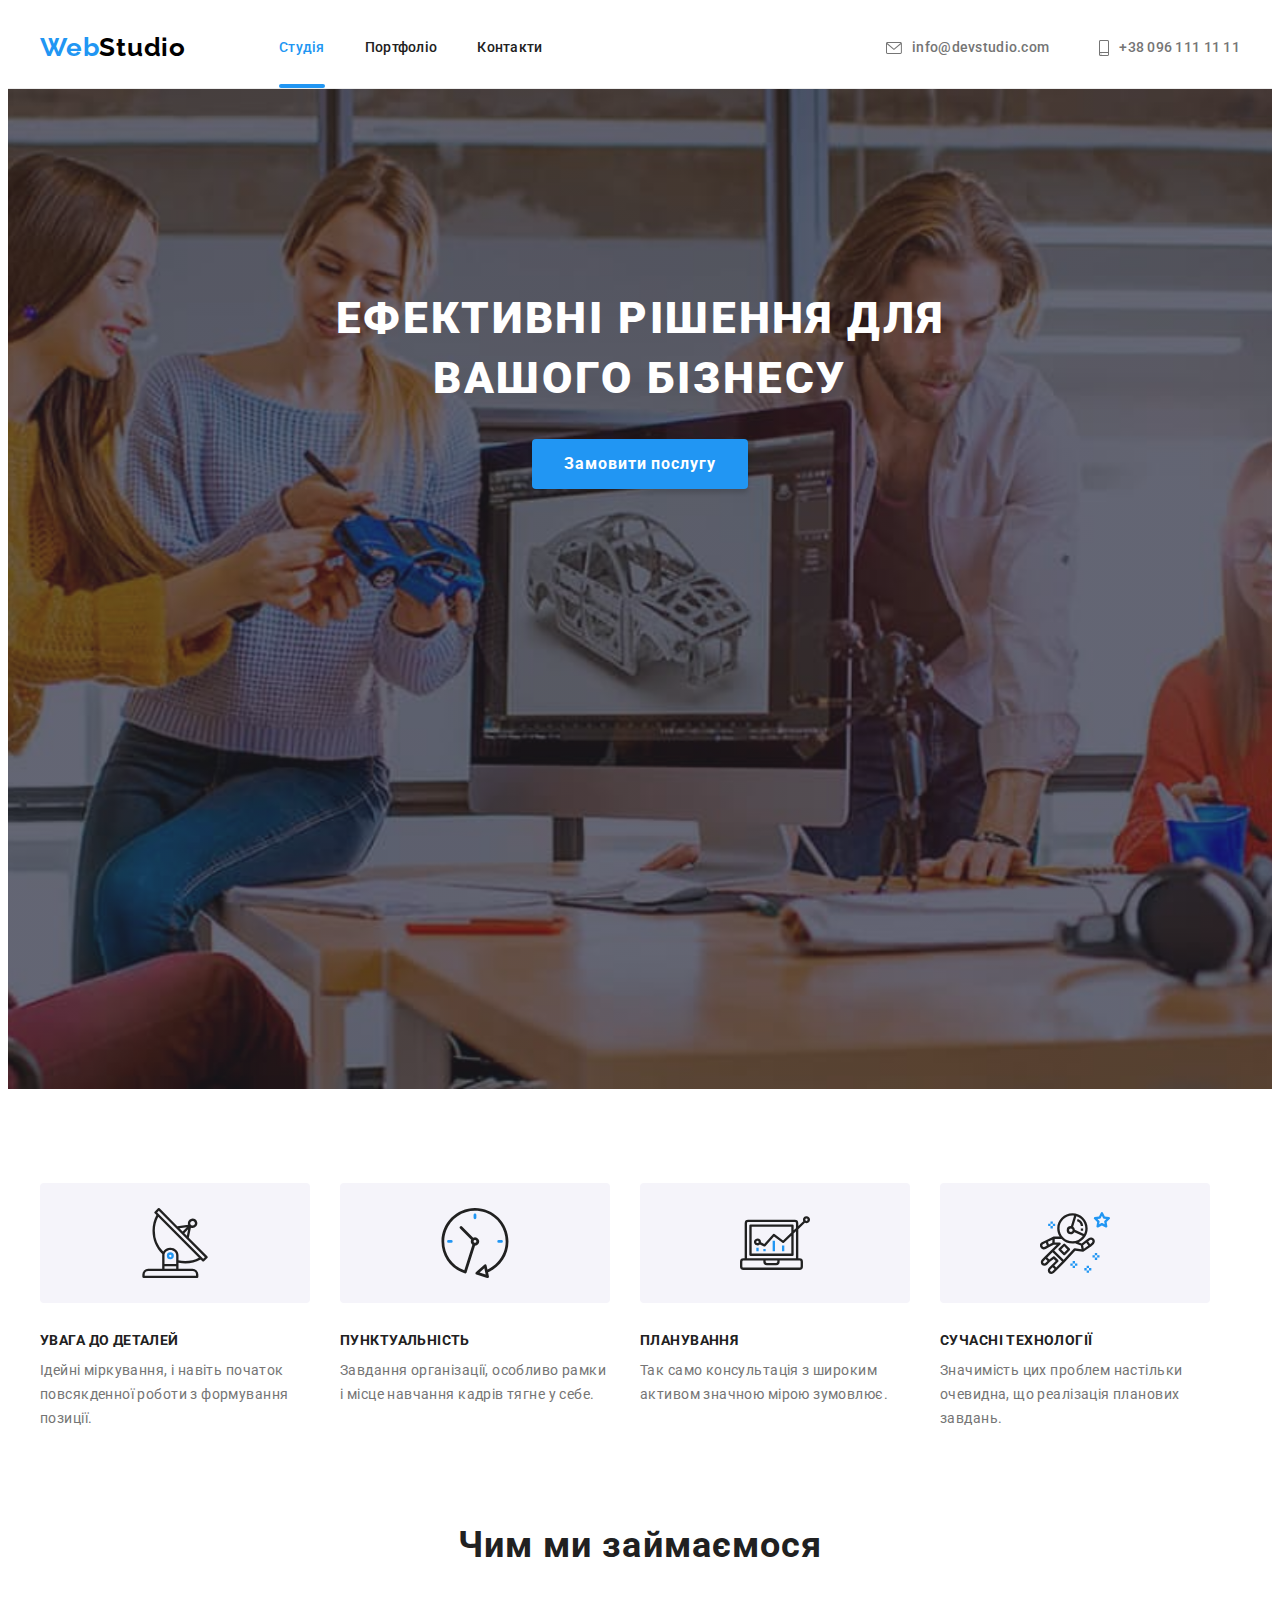
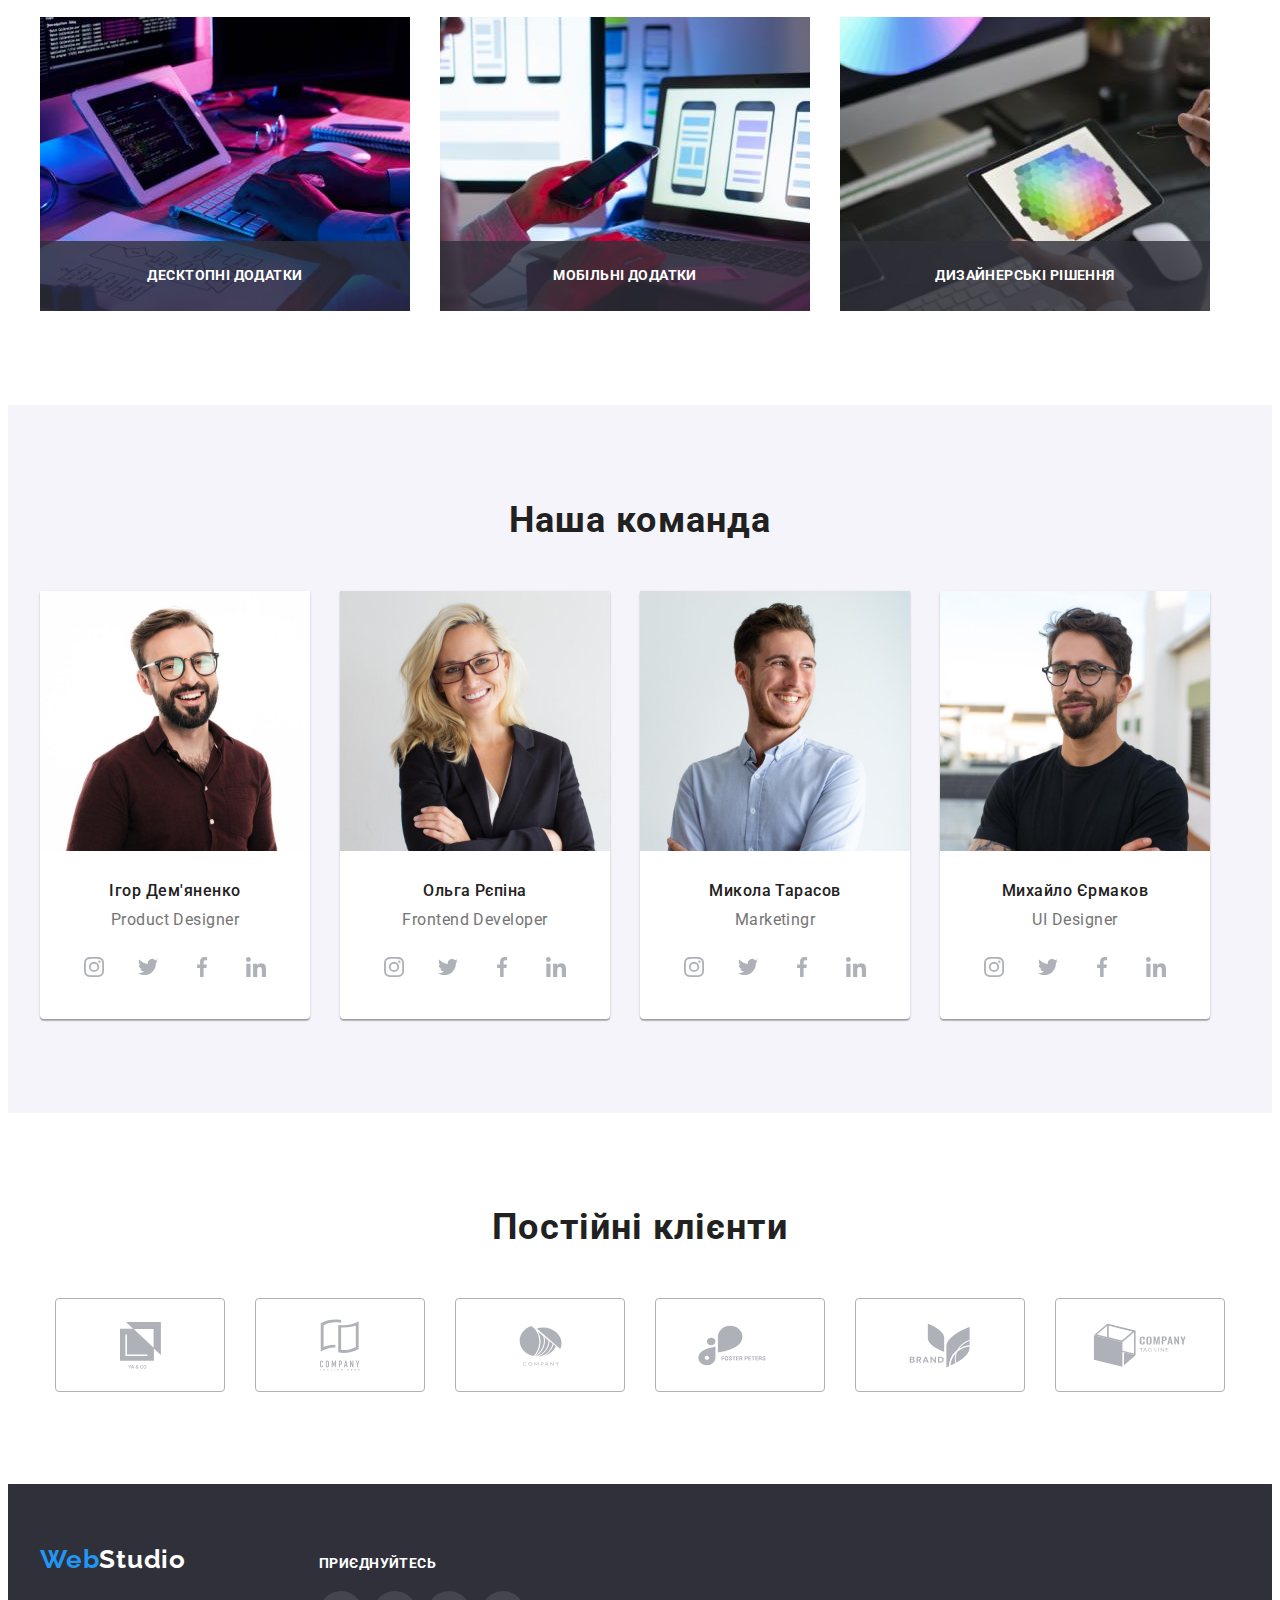
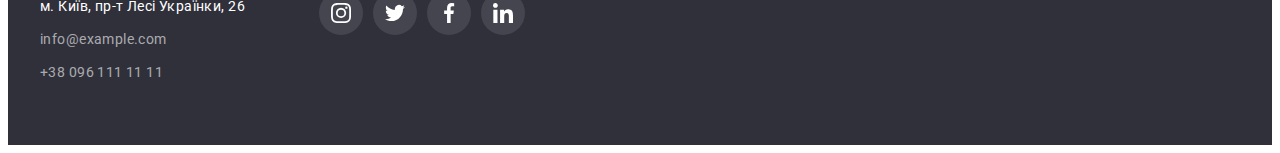
==== commit 69f2ee94: "some changes" ====
--- a/index.html
+++ b/index.html
@@ -86,9 +86,24 @@
             <div class="container">
                 <h2 class="work-title">Чим ми займаємося</h2>
                 <ul class="work-list list">
-                    <li class="work-item"><img src="images/img-1.jpg" alt="Верстка сайтів" width="370" height="294"></li>
-                    <li class="work-item"><img src="images/img-2.jpg" alt="Адаптивна верстка сайтів" width="370" height="294"></li>
-                    <li class="work-item"><img src="images/img-3.jpg" alt="Розробка дизайн-макетів сайтів" width="370" height="294"></li>
+                    <li class="work-item">
+                        <div class="work-wrap">
+                            <img src="images/img-1.jpg" alt="Верстка сайтів" width="370" height="294">
+                            <p class="work-wrap-title">Десктопні додатки</p>
+                        </div>
+                    </li>
+                    <li class="work-item">
+                        <div class="work-wrap">
+                            <img src="images/img-2.jpg" alt="Адаптивна верстка сайтів" width="370" height="294">
+                            <p class="work-wrap-title">Мобільні додатки</p>
+                        </div>
+                    </li>
+                    <li class="work-item">
+                        <div class="work-wrap">
+                            <img src="images/img-3.jpg" alt="Розробка дизайн-макетів сайтів" width="370" height="294">                            
+                            <p class="work-wrap-title">Дизайнерські рішення</p>
+                        </div>
+                    </li>
                 </ul>
             </div>
         </section>
--- a/css/styles.css
+++ b/css/styles.css
@@ -314,6 +314,29 @@
     margin-right: 0;
 }
 
+.work-wrap {
+    position: relative;
+}
+
+.work-wrap-title {
+    position: absolute;
+    bottom: 0;
+    left: 0;
+    width: 100%;
+    height: 70px;
+    font-weight: 700;
+    font-size: 14px;
+    line-height: 1.14;
+    text-align: center;
+    letter-spacing: 0.03em;
+    text-transform: uppercase;
+    color: #ffffff;
+    background: rgba(47, 48, 58, 0.8);
+    display: flex;
+    align-items: center;
+    justify-content: center;
+}
+
 /*--------OUR TEAM---------*/
 
 .team {
